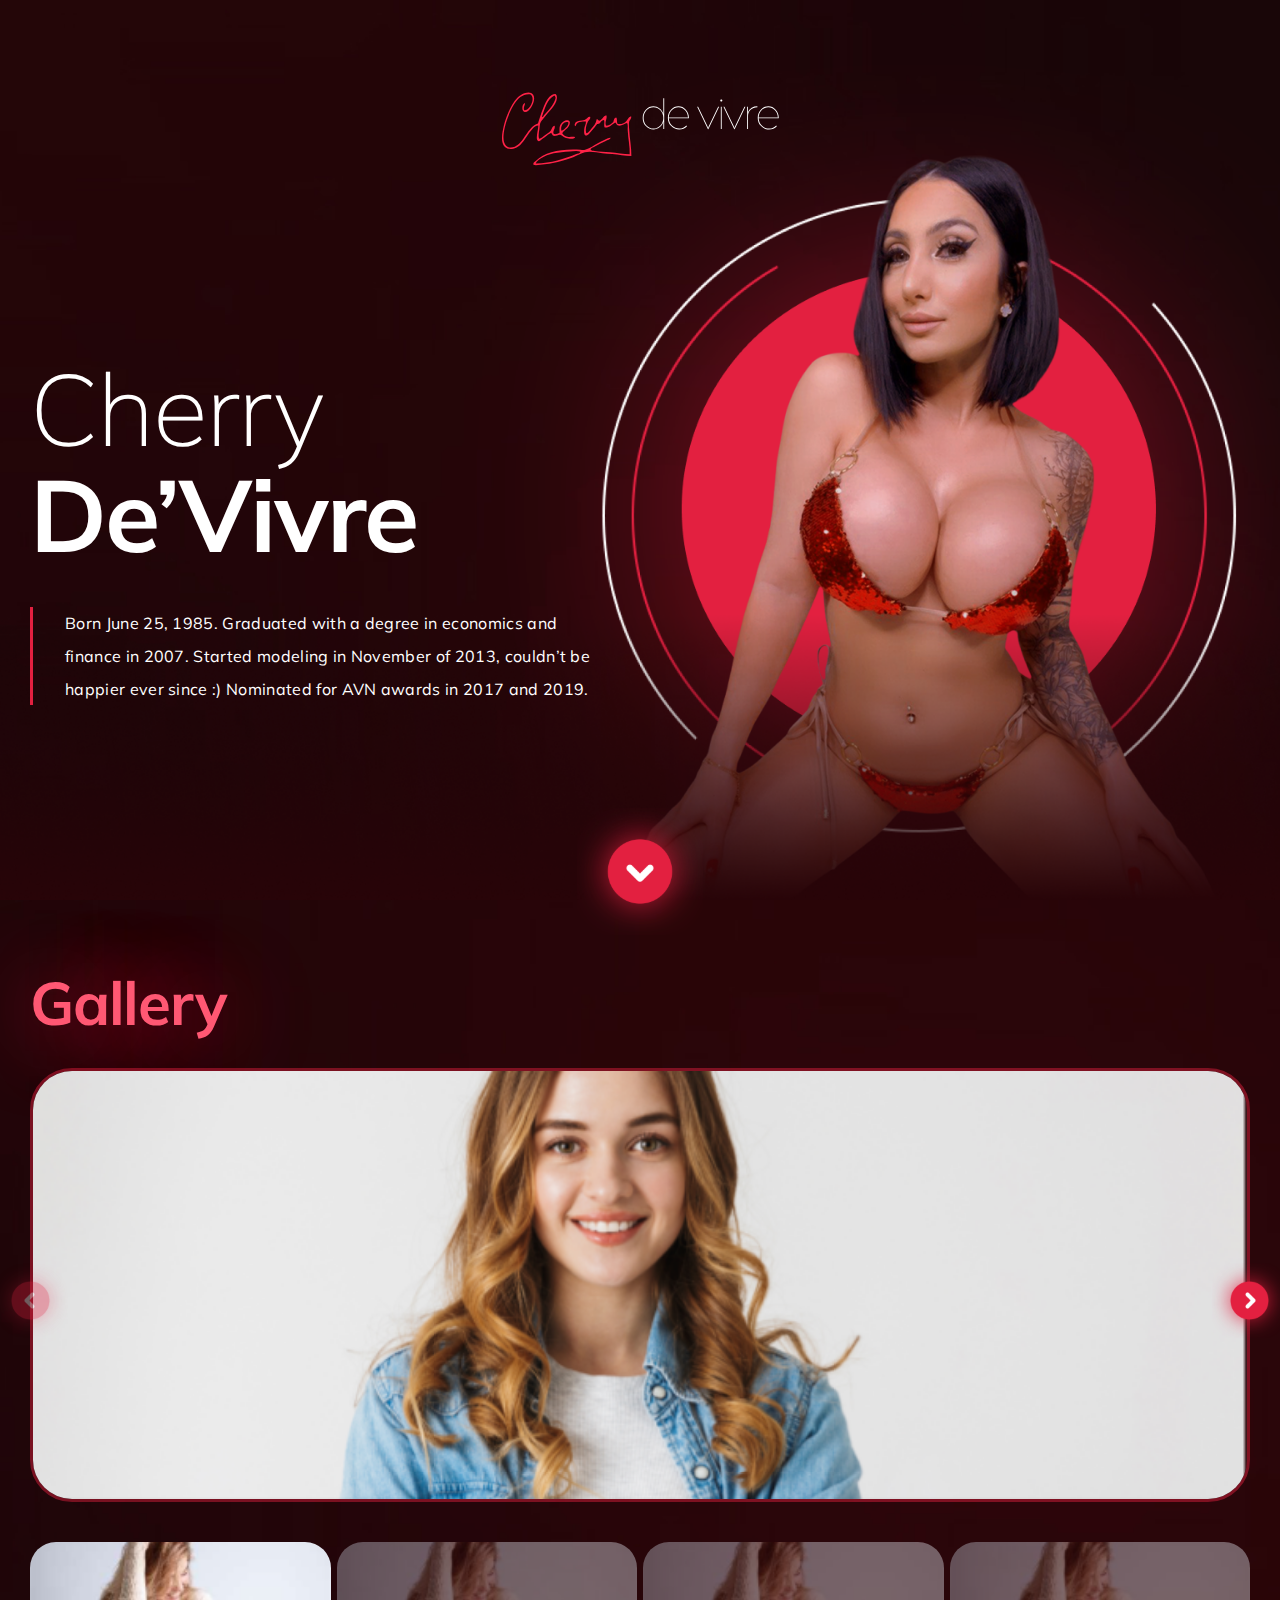
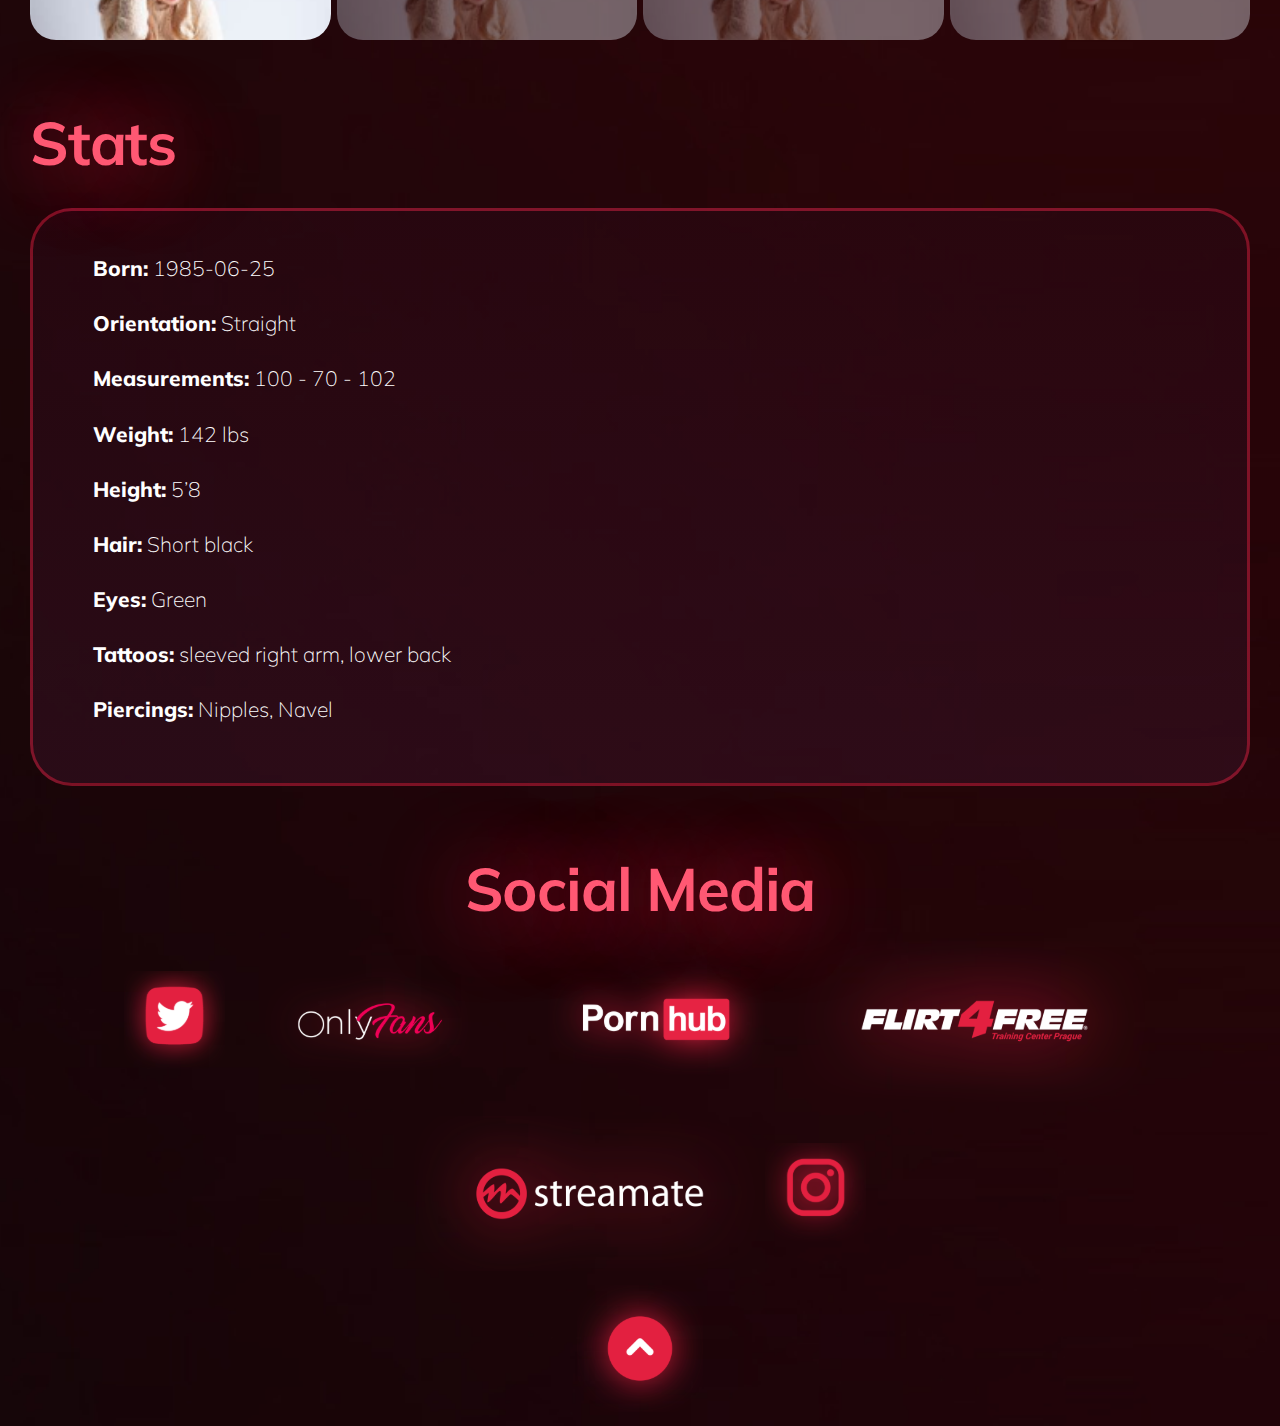
==== cherry/page.html @ 5534929f "Add files via upload" ====
<!DOCTYPE html>
<html lang="en">

<head>
  <title>Cherry</title>
  <meta http-equiv="content-type" content="text/html; charset=utf-8" />
  <meta name="viewport"
    content="width=device-width, user-scalable=no, initial-scale=1.0, maximum-scale=1.0, minimum-scale=1.0">
  <meta http-equiv="X-UA-Compatible" content="IE=edge">
  <link rel="stylesheet" href="https://cdn.jsdelivr.net/npm/swiper@9/swiper-bundle.min.css" />
  <link rel="stylesheet" href="assets/css/main.css">
  <link rel="shortcut icon" href="assets/img/fav.ico" />
  <link rel="apple-touch-icon" href="assets/img/fav.png" />
  <link rel="icon" type="image/png" href="assets/img/favicon.png">
  <link rel="preconnect" href="https://fonts.googleapis.com">
  <link rel="preconnect" href="https://fonts.gstatic.com" crossorigin>
  <link href="https://fonts.googleapis.com/css2?family=Mulish:wght@200;400;700;800&display=swap" rel="stylesheet">
</head>

<body>
  <div class="wrapper">
    <header class="header">
      <div class="container">
        <img class="header-logo" src="./assets/img/logo.svg" alt="logo">
      </div>
    </header>
    <section class="main-1">
      <div class="anchor" id="up"></div>
      <div class="container">
        <div class="main-1__col main-1__col-1">
          <h1 class="main-1__title">Cherry
            <span>De’Vivre</span>
          </h1>
          <div class="main-1__subtitle">Born June 25, 1985. Graduated with a degree in economics and finance in 2007.
            Started modeling in November of 2013, couldn’t be happier ever since :) Nominated for AVN awards in 2017 and
            2019.</div>
        </div>
      </div>
      <a href="#down" class="anchor"><img src="./assets/img/arrow-down.svg" alt=""></a>
    </section>
    <section class="main-2">
      <div class="anchor" id="down"></div>
      <div class="container">
        <div class="main-2__col main-2__col-1">
          <h2 class="main-2__title title">Stats</h2>
          <div class="main-2__block">
            <ul>
              <li><span>Born:</span> 1985-06-25</li>
              <li><span>Orientation:</span> Straight</li>
              <li><span>Measurements:</span> 100 - 70 - 102</li>
              <li><span>Weight:</span> 142 lbs</li>
              <li><span>Height:</span> 5’8</li>
              <li><span>Hair:</span> Short black</li>
              <li><span>Eyes:</span> Green</li>
              <li><span>Tattoos:</span> sleeved right arm, lower back</li>
              <li><span>Piercings:</span> Nipples, Navel</li>
            </ul>
          </div>
        </div>
        <div class="main-2__col main-2__col-2">
          <h2 class="main-2__title title">Gallery</h2>
          <div class="slider">
            <div class="swiper mySwiper2">
              <div class="swiper-wrapper">
                <div class="swiper-slide">
                  <img src="./assets/img/slider.png" />
                </div>
                <div class="swiper-slide">
                  <img src="./assets/img/slider.png" />
                </div>
                <div class="swiper-slide">
                  <img src="./assets/img/slider.png" />
                </div>
                <div class="swiper-slide">
                  <img src="./assets/img/slider.png" />
                </div>
                <div class="swiper-slide">
                  <img src="./assets/img/slider.png" />
                </div>
                <div class="swiper-slide">
                  <img src="./assets/img/slider.png" />
                </div>
                <div class="swiper-slide">
                  <img src="./assets/img/slider.png" />
                </div>
              </div>
            </div>
            <div class="swiper-button-next"></div>
            <div class="swiper-button-prev"></div>
          </div>
          <div thumbsSlider="" class="swiper mySwiper">
            <div class="swiper-wrapper">
              <div class="swiper-slide">
                <img src="./assets/img/slider-small.png" />
              </div>
              <div class="swiper-slide">
                <img src="./assets/img/slider-small.png" />
              </div>
              <div class="swiper-slide">
                <img src="./assets/img/slider-small.png" />
              </div>
              <div class="swiper-slide">
                <img src="./assets/img/slider-small.png" />
              </div>
              <div class="swiper-slide">
                <img src="./assets/img/slider-small.png" />
              </div>
              <div class="swiper-slide">
                <img src="./assets/img/slider-small.png" />
              </div>
            </div>
          </div>

        </div>
      </div>
    </section>
    <footer class="footer">
      <div class="container">
        <h2 class="footer__title title">Social Media</h2>
        <div class="footer__row">
          <a href="https://twitter.com/CherryDevivre" class="footer__item footer__item-1"><img
              src="./assets/img/social-1.svg" alt=""></a>
          <a href="https://onlyfans.com/cherrydevivre" class="footer__item footer__item-2"><img
              src="./assets/img/social-2.svg" alt=""></a>
          <a href="https://www.pornhub.com/model/cherry_devivre" class="footer__item footer__item-3"><img
              src="./assets/img/social-3.svg" alt=""></a>
          <a href="https://www.flirt4free.com/models/bios/cherry-devivre/about.php"
            class="footer__item footer__item-4"><img src="./assets/img/social-4.svg" alt=""></a>
          <a href="https://www.streamate.com/cam/CherryDevivre" class="footer__item footer__item-5"><img
              src="./assets/img/social-5.svg" alt=""></a>
          <a href="https://www.instagram.com/c_dvre/?hl=en" class="footer__item footer__item-6"><img
              src="./assets/img/social-6.svg" alt=""></a>
        </div>
      </div>
      <a href="#up" class="anchor"><img src="./assets/img/arrow-up.svg" alt=""></a>
    </footer>

    <script src="https://cdn.jsdelivr.net/npm/swiper@9/swiper-bundle.min.js"></script>
    <script src="assets/js/common.js"></script>
  </div>
</body>

</html>
---- cherry/assets/css/main.css ----
body,
html {
  padding: 0;
  margin: 0;
}

html {
  scroll-behavior: smooth;
}

body {
  position: relative;
  overflow-x: hidden;
  font-family: 'Mulish', sans-serif;
  font-style: normal;
  font-size: 21px;
  line-height: 2.05;
  color: #fff;
  background-image: url(../img/bg.png);
  background-position: center;
  background-repeat: no-repeat;
  background-size: cover;
}

ul,
li {
  list-style: none;
  padding: 0;
  margin: 0;
}

.header {
  position: absolute;
  top: 0;
  left: 0;
  right: 0;
  background: transparent;
  padding: 92px 0 22px;
  z-index: 10;
}

.header-logo {
  display: block;
  margin: 0 auto;
}

.title {
  font-size: 60px;
  font-weight: 700;
  line-height: 1.42;
  letter-spacing: -0.02em;
  text-transform: capitalize;
  color: #FF5873;
  text-shadow: 0px 4px 85px #FF2247;
  margin: 0;
}

.main-1 {
  position: relative;
  background: url(../img/main.png);
  background-position: center;
  background-repeat: no-repeat;
  background-size: cover;
  height: 100vh;
}

.main-1 .anchor {
  position: absolute;
  bottom: -49px;
  left: calc(50% - 63px);
}

.main-1__title {
  font-weight: 200;
  font-size: 101px;
  line-height: 1.05;
  letter-spacing: -0.02em;
  text-transform: capitalize;
  max-width: 390px;
  margin-top: 0;
  margin-bottom: 40px;
}

.main-1__subtitle {
  position: relative;
  padding-left: 35px;
  font-size: 16px;
  line-height: 2.05;
  letter-spacing: 0.02em;
  max-width: 541px;
}

.main-1__subtitle::after {
  content: '';
  position: absolute;
  top: 0;
  bottom: 0;
  left: 0;
  background: #E32040;
  display: block;
  width: 3px;
  height: 100%;
}

.main-1__title span {
  font-weight: 700;
}

.main-1 .container,
.main-2 .container {
  display: flex;
}

.main-1__col-1 {
  margin-top: 355px;
  margin-bottom: 300px;
}

.main-1__col-2 {
  display: none;
}

.main-2 {
  margin-top: 155px;
  margin-bottom: 100px;
}

.main-2 .container {
  gap: 30px;
}

.main-2__block {
  padding: 36px 60px 52px;
  background: linear-gradient(180deg, rgba(43, 8, 20, 0.56) 0%, rgba(55, 17, 36, 0.56) 100%);
  border: 3px solid rgba(255, 34, 71, 0.4);
  border-radius: 42px;
  font-weight: 200;
}

.main-2__block span {
  font-weight: 800;
}

.main-2__block li {
  margin-bottom: 12px;
}

.main-2__block li:last-child {
  margin-bottom: 0;
}

.main-2__title {
  margin-bottom: 23px;
}

.main-2__col-1 {
  flex: 0 1 512px;
  min-width: 512px;
}

.main-2__col-2 {
  flex: 0 1 100%;
}

.container {
  max-width: 1440px;
  padding: 0 30px;
  box-sizing: border-box;
  margin: 0 auto;
}

.slider {
  position: relative;
}

.footer__title {
  text-align: center;
  margin-bottom: 10px;
}

.footer__row {
  display: flex;
  align-items: center;
  justify-content: center;
}

.footer__item {
  display: block;
  width: max-content;

}

.swiper {
  width: calc(1400px - 572px);
  margin-left: auto;
  margin-right: auto;
}

.swiper-slide {
  background-size: cover;
  background-position: center;
}

.mySwiper2 {
  height: 434px;
  width: calc(1400px - 572px);
  border: 3px solid rgba(255, 34, 71, 0.4);
  border-radius: 42px;
  box-sizing: border-box;
}

.mySwiper {
  height: 108px;
  box-sizing: border-box;
  margin: 30px 0 0;
}

.mySwiper .swiper-slide {
  width: 25%;
  height: 100%;
  opacity: 0.4;
  border-radius: 26px;
  overflow: hidden;
}

.mySwiper .swiper-slide-thumb-active {
  opacity: 1;
}

.swiper-slide img {
  display: block;
  width: 100%;
  height: 100%;
  object-fit: cover;
}

.anchor {
  display: block;
  margin: 0 auto;
  width: max-content;
}

.swiper-button-prev,
.swiper-button-next {
  width: 75px;
  height: 75px;
}

.swiper-button-next {
  right: -37px;
}

.swiper-button-prev {
  left: -37px;
}

.swiper-button-prev:after,
.swiper-button-next:after {
  content: '' !important;
  background-size: cover;
  width: 75px;
  height: 75px;
}

.swiper-button-prev:after {
  background-image: url(../img/arrow-left.svg);
}

.swiper-button-next:after {
  background-image: url(../img/arrow-right.svg);
}

@media(max-width: 1440px) {

  .main-1 .container,
  .main-2 .container {
    flex-direction: column;
  }

  .main-2 .container {
    gap: 60px;
  }

  .main-2 {
    margin-top: 60px;
    margin-bottom: 60px;
  }

  .main-2__col {
    flex: 0 1 auto;
    min-width: auto;
  }

  .main-2__col-1 {
    order: 2;
  }

  .main-2__col-1 {
    order: 1;
  }

  .mySwiper2,
  .swiper {
    width: auto;
  }

  .mySwiper {
    padding: 10px 0 0;
  }

  .footer__row {
    flex-wrap: wrap;
    justify-content: center;

  }
}

@media(max-width: 767px) {
  .main-1 {
    background-position: 66%;
  }

  .main-1__title {
    font-size: 60px;
  }

  .header-logo {
    max-width: 100%;
  }

  .container {
    padding: 0 15px;
  }

  .main-2__block {
    padding: 20px;
  }

  .main-2__block li {
    margin-bottom: 0;
  }

  .swiper-button-next {
    right: -27px;
  }

  .swiper-button-prev {
    left: -27px;
  }

  .header {
    padding: 30px 0 0;
  }

  .main-1__col-1 {
    margin-top: 200px;
    margin-bottom: 80px;
  }

  .main-1__subtitle {
    padding-left: 20px;
  }
}
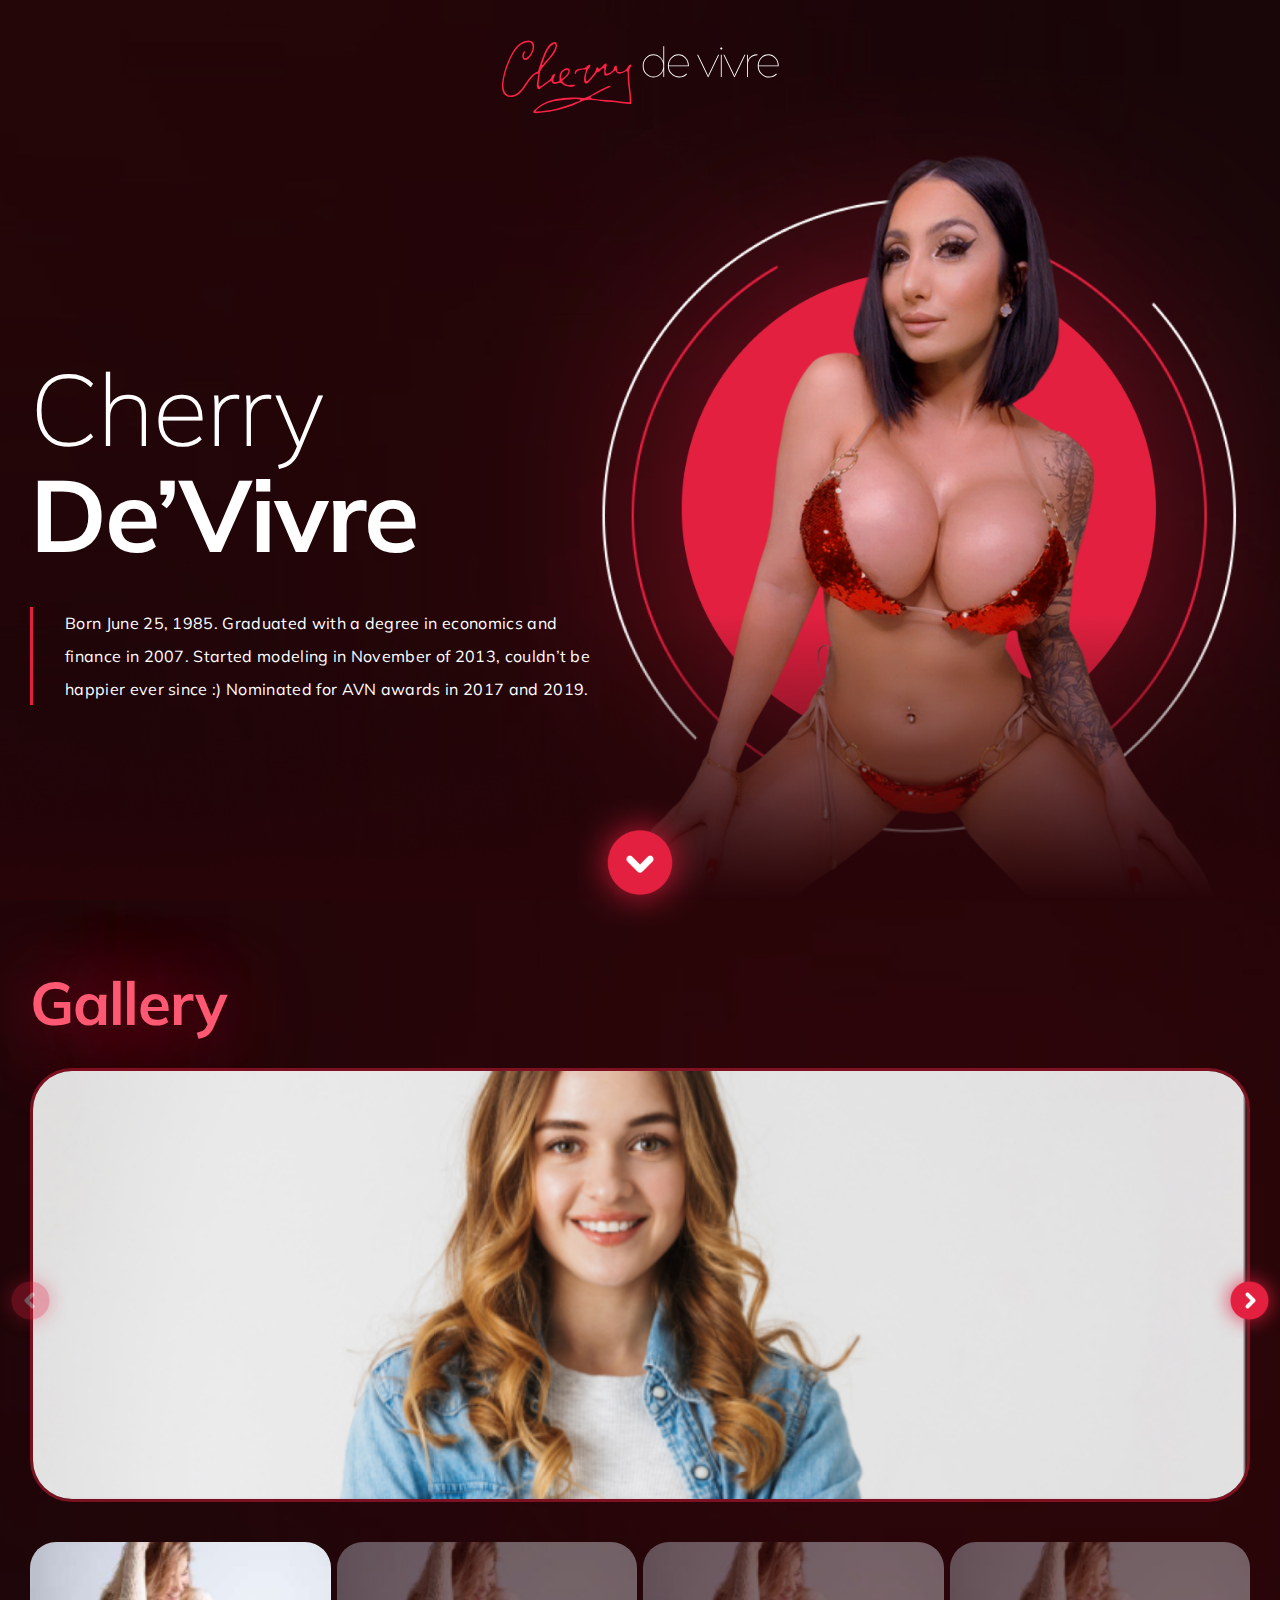
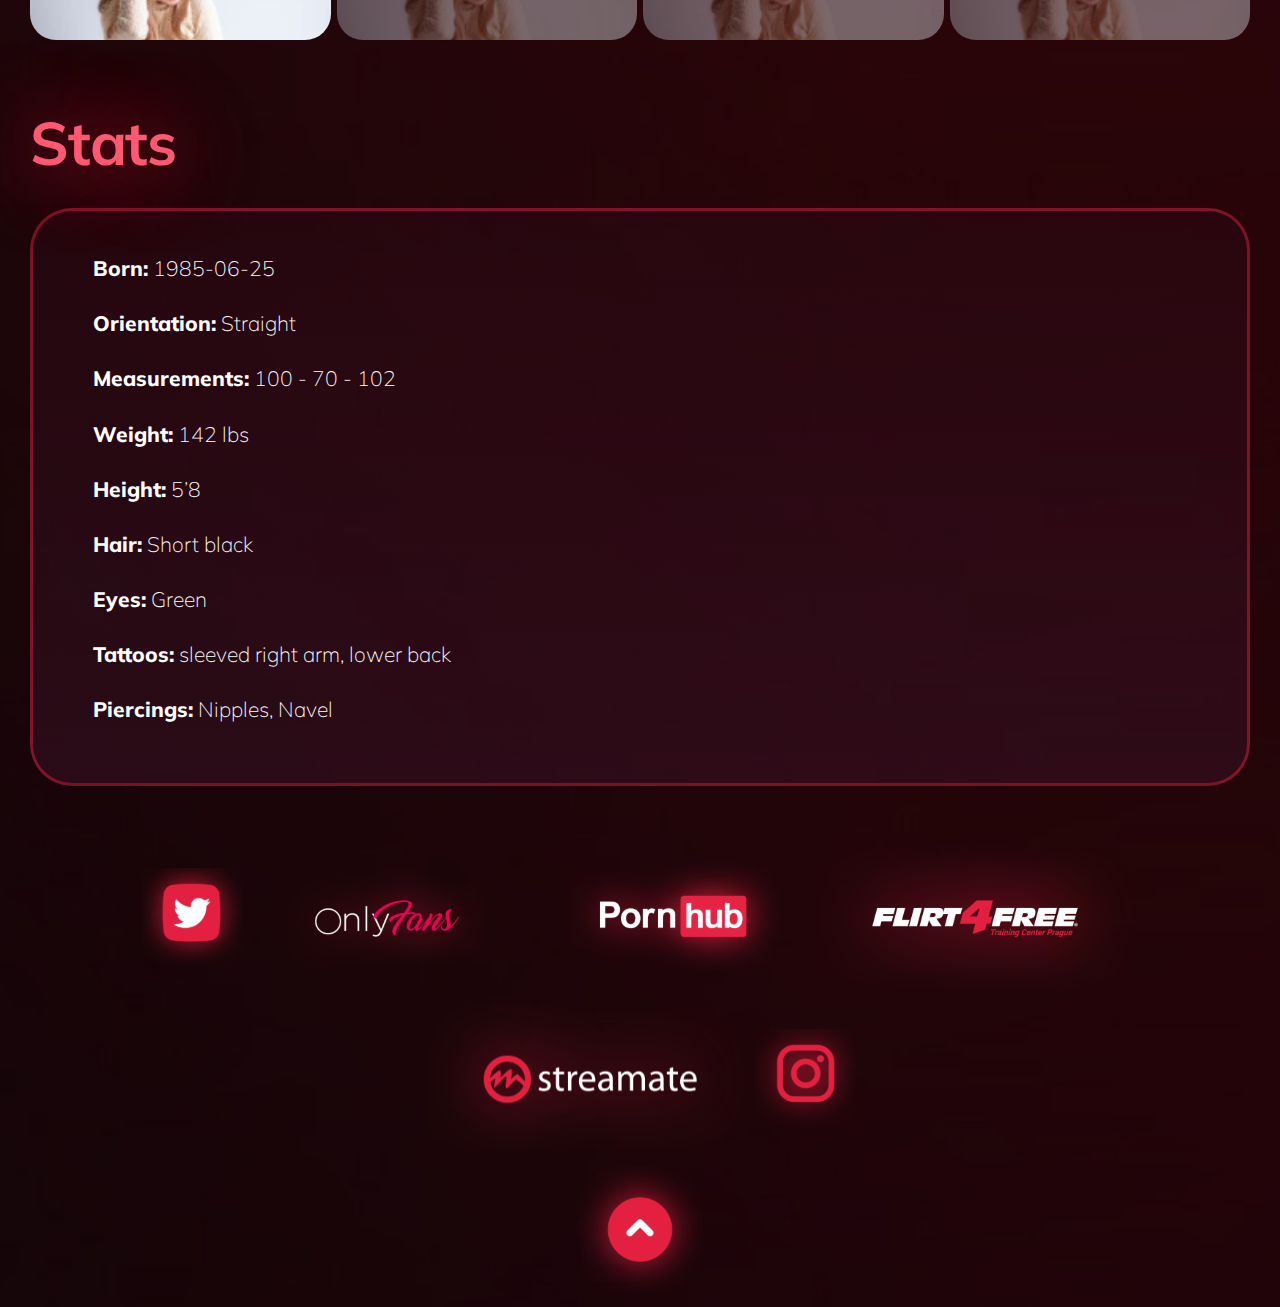
==== commit d3c32686: "Add files via upload" ====
--- a/cherry/page.html
+++ b/cherry/page.html
@@ -116,7 +116,6 @@
     </section>
     <footer class="footer">
       <div class="container">
-        <h2 class="footer__title title">Social Media</h2>
         <div class="footer__row">
           <a href="https://twitter.com/CherryDevivre" class="footer__item footer__item-1"><img
               src="./assets/img/social-1.svg" alt=""></a>
--- a/cherry/assets/css/main.css
+++ b/cherry/assets/css/main.css
@@ -35,7 +35,7 @@
   left: 0;
   right: 0;
   background: transparent;
-  padding: 92px 0 22px;
+  padding: 40px 0 20px;
   z-index: 10;
 }
 
@@ -66,7 +66,7 @@
 
 .main-1 .anchor {
   position: absolute;
-  bottom: -49px;
+  bottom: -40px;
   left: calc(50% - 63px);
 }
 
@@ -121,8 +121,8 @@
 }
 
 .main-2 {
-  margin-top: 155px;
-  margin-bottom: 100px;
+  margin-top: 80px;
+  margin-bottom: 80px;
 }
 
 .main-2 .container {
@@ -187,7 +187,12 @@
 .footer__item {
   display: block;
   width: max-content;
-
+  max-width: 330px;
+}
+
+.footer__item img{
+  width: 100%;
+  height: auto;
 }
 
 .swiper {
